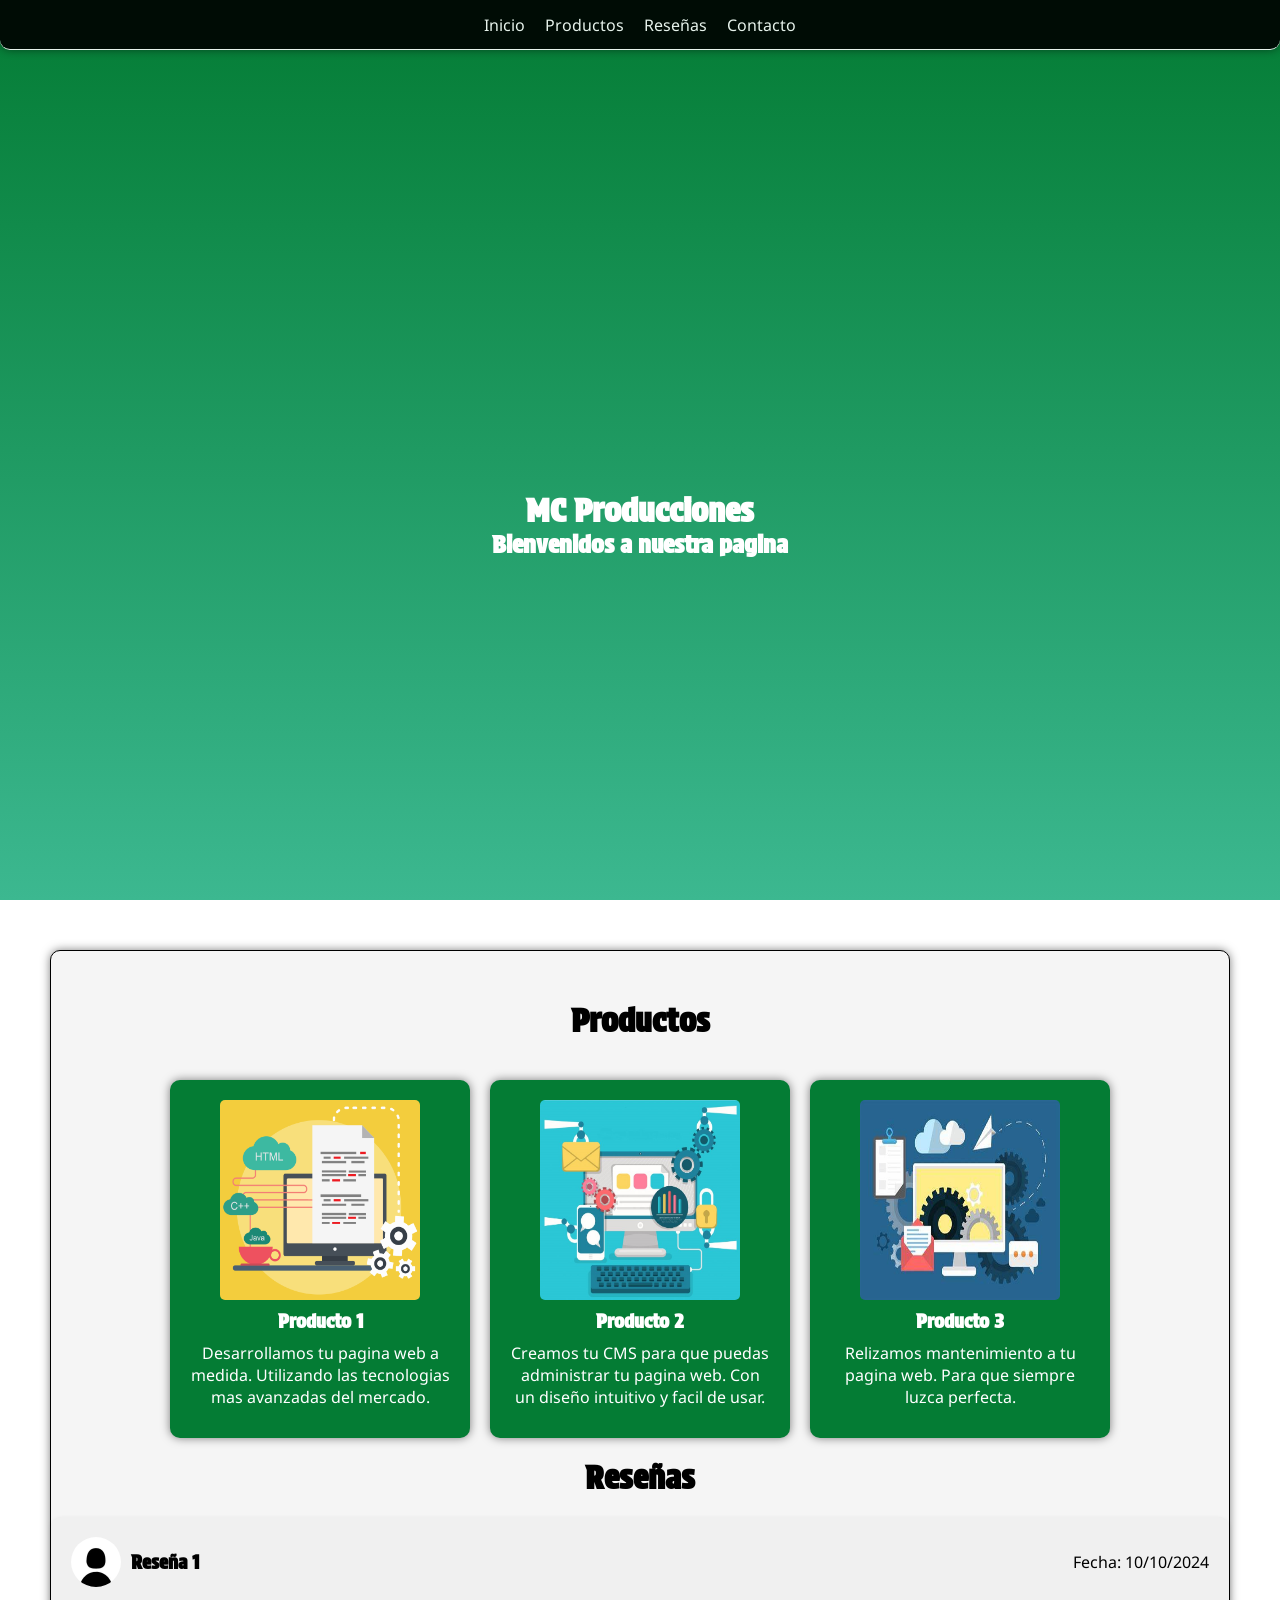
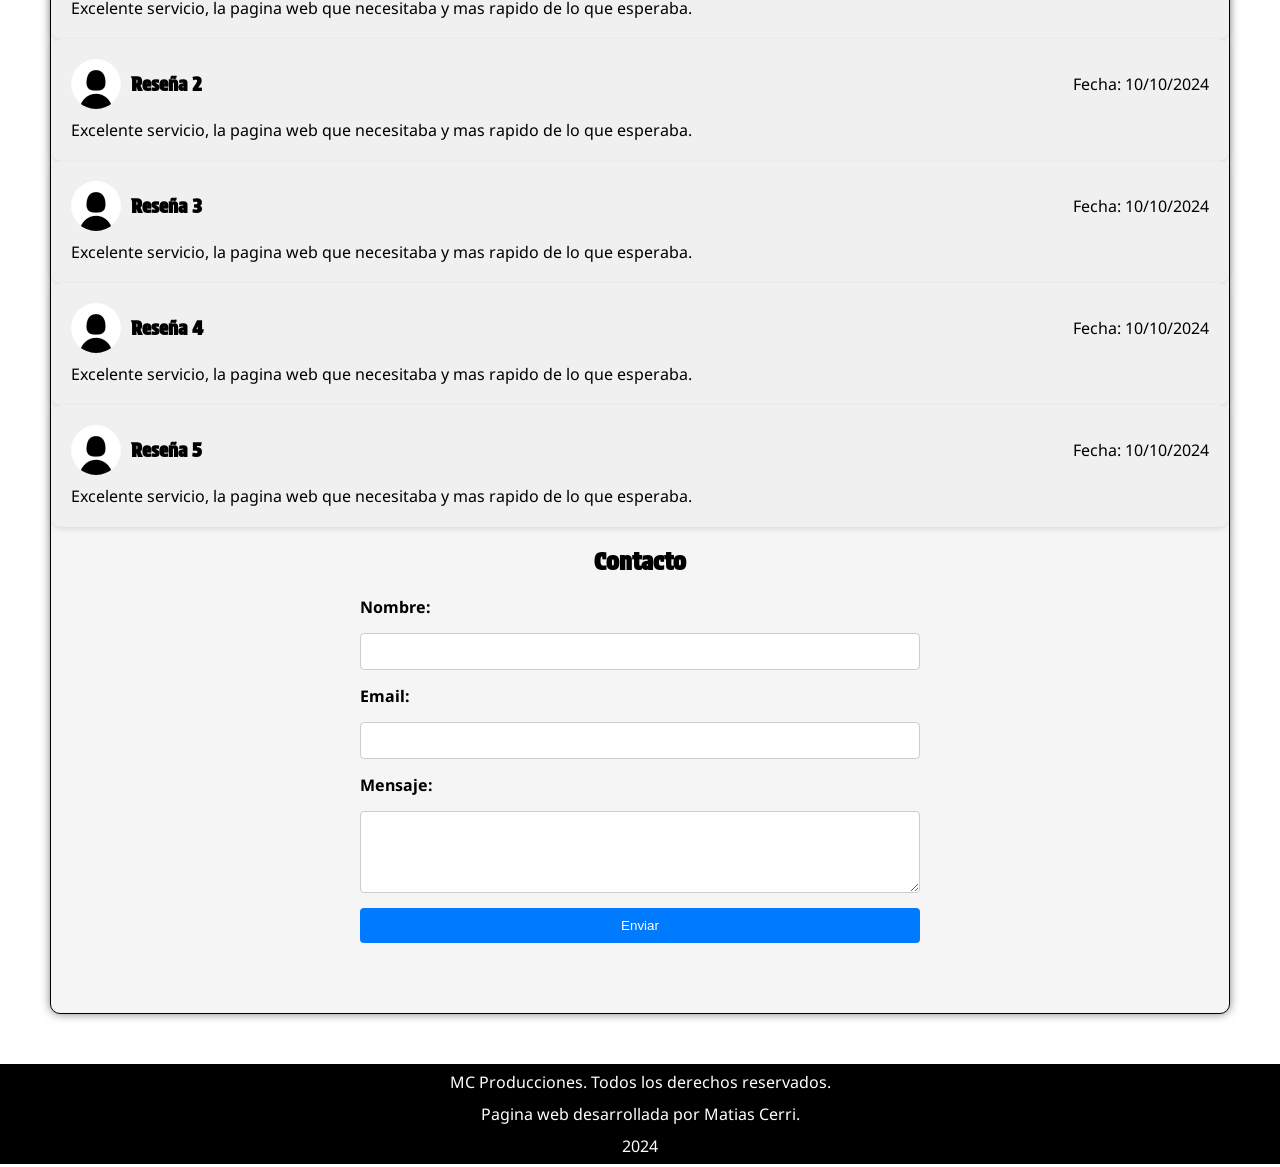
==== index.html @ 5e154178 "Modificacion de estilos de footer y seccion de contacto Modificacion de footer para que quede fijo e" ====
<!DOCTYPE html>
<html lang="es">
<head>
    <meta charset="UTF-8">
    <meta name="viewport" content="width=device-width, initial-scale=1.0">
    <title>Inicio</title>
    <link rel="icon" href="img/favicon.ico">
    <link rel="stylesheet" href="./css/style.css">
</head>
<body>
    <nav>
        <ul>
            <li><a href="#header">Inicio</a></li>
            <li><a href="#productos">Productos</a></li>
            <li><a href="#reseñas">Reseñas</a></li>
            <li><a href="#contacto">Contacto</a></li>
        </ul>
    </nav>
    <header class="header" id="header">
        <video src="video/video.mp4" autoplay muted loop></video>
        <h1>MC Producciones</h1>
        <h2>Bienvenidos a nuestra pagina</h2>
    </header>
    <main>
        <h2 class="productos-title">Productos</h2>
        <section class="productos" id="productos">
            
        <div class="card">
            <img src="img/producto1.png" alt="producto 1">
            <h3>Producto 1</h3>
            <p>Desarrollamos tu pagina web a medida. Utilizando las tecnologias mas avanzadas del mercado.</p>
        </div>
        <div class="card">
            <img src="img/producto2.png" alt="producto 2">
            <h3>Producto 2</h3>
            <p>Creamos tu CMS para que puedas administrar tu pagina web. Con un diseño intuitivo y facil de usar.</p>
        </div>
        <div class="card">
            <img src="img/producto3.png" alt="producto 3">
            <h3>Producto 3</h3>
            <p>Relizamos mantenimiento a tu pagina web. Para que siempre luzca perfecta.</p>
        </div>
    </section>
    <h2 class="reseñas-title">Reseñas</h2>
    <section class="reseñas" id="reseñas">
        <div class="reseña">
            <div class="reseña-header">
                <img class="reseña-avatar" src="img/user-default.png" alt="user pfp">
                <h3>Reseña 1</h3>
                <p class="reseña-fecha">Fecha: 10/10/2024</p>
            </div>
            <div class="reseña-body">
                <p>Excelente servicio, la pagina web que necesitaba y mas rapido de lo que esperaba.</p>
            </div>
        </div>
        <div class="reseña">
            <div class="reseña-header">
                <img class="reseña-avatar" src="img/user-default.png" alt="user pfp">
                <h3>Reseña 2</h3>
                <p class="reseña-fecha">Fecha: 10/10/2024</p>
            </div>
            <div class="reseña-body">
                <p>Excelente servicio, la pagina web que necesitaba y mas rapido de lo que esperaba.</p>
            </div>
        </div>
        <div class="reseña">
            <div class="reseña-header">
                <img class="reseña-avatar" src="img/user-default.png" alt="user pfp">
                <h3>Reseña 3</h3>
                <p class="reseña-fecha">Fecha: 10/10/2024</p>
            </div>
            <div class="reseña-body">
                <p>Excelente servicio, la pagina web que necesitaba y mas rapido de lo que esperaba.</p>
            </div>
        </div>
        <div class="reseña">
            <div class="reseña-header">
                <img class="reseña-avatar" src="img/user-default.png" alt="user pfp">
                <h3>Reseña 4</h3>
                <p class="reseña-fecha">Fecha: 10/10/2024</p>
            </div>
            <div class="reseña-body">
                <p>Excelente servicio, la pagina web que necesitaba y mas rapido de lo que esperaba.</p>
            </div>
        </div>
        <div class="reseña">
            <div class="reseña-header">
                <img class="reseña-avatar" src="img/user-default.png" alt="user pfp">
                <h3>Reseña 5</h3>
                <p class="reseña-fecha">Fecha: 10/10/2024</p>
            </div>
            <div class="reseña-body">
                <p>Excelente servicio, la pagina web que necesitaba y mas rapido de lo que esperaba.</p>
            </div>
        </div>
    </section>

    <section class="contacto" id="contacto">
        <h2>Contacto</h2>
        <form action="https://formspree.io/f/xpwagnbn" method="POST">
            <label for="nombre">Nombre:</label>
            <input type="text" id="nombre" name="nombre" required>
            <label for="email">Email:</label>
            <input type="email" id="email" name="email" required>
            <label for="mensaje">Mensaje:</label>
            <textarea id="mensaje" name="mensaje" rows="4" cols="50" required></textarea>
            <button type="submit">Enviar</button>
        </form>
    </section>
        
    </main>
    <footer>
        <div class="footer-content">
            <p>MC Producciones. Todos los derechos reservados.</p>
            <p>Pagina web desarrollada por Matias Cerri.</p>
            <p>2024</p>
        </div>
    </footer>
</body>
</html>
---- css/style.css ----
/*Importacion de fuentes*/
@import url('https://fonts.googleapis.com/css2?family=Protest+Strike&display=swap');
@import url('https://fonts.googleapis.com/css2?family=Noto+Sans:ital,wght@0,100..900;1,100..900&display=swap');


* {
    margin: 0;
    padding: 0;
    box-sizing: border-box;
}
h1,h2,h3,h4,h5,h6 {
    font-family: "Protest Strike", sans-serif;
}


body {
    font-family: "Noto Sans", sans-serif;
    font-size: 16px;
}
main {
    padding-top: 50px;
    padding-bottom: 50px;
    margin-bottom: 50px;
    margin-top: 50px;
    margin-left: 50px;
    margin-right: 50px;
    margin: 50px;
    border: 1px solid black;
    border-radius: 10px;
    box-shadow: 0 0 10px 0 rgba(0, 0, 0, 0.5);
    background-color: #f5f5f5;
}

nav {
    color: white;
    background-color: black;
    width: 100%;
    height: 50px;
    position: fixed;
    top: 0;
    left: 0;
    z-index: 1000;
    display: flex;
    justify-content: center;
    align-items: center;
    border-bottom: 1px solid white;
    padding: 0 20px;
    margin: 0;
    box-shadow: 0 0 10px 0 rgba(0, 0, 0, 0.5);
    border-radius: 0 0 10px 10px;
    overflow: hidden;
    opacity: 0.9;

}

nav ul {
    list-style: none;
    padding: 0;
    margin: 0;
    display: flex;
    justify-content: space-between;
    align-items: center;
    height: 50px;
}

nav ul li {
    margin: 0 10px;
}

nav ul li a {
    color: white;
    text-decoration: none;

}

nav ul li a:hover {
    color: #ccc;
}

nav ul li a:active {
    color: #ccc;
}

/*Estilos para header*/
header {
    color: white;
    background-image: linear-gradient(to bottom, #047c34, #118b4b, #1f9a62, #2da979, #3cb890);
    width: 100%;
    height: 100vh;
    display: flex;
    justify-content: center;
    align-items: center;
    flex-direction: column;
}



/*Estilos para footer
*/

footer {
    color: white;
    background-color: black;
    width: 100%;
    height: 100px;
    bottom: 0;
    left: 0;
    z-index: 1000;
    display: flex;
    justify-content: center;
    align-items: center;
    padding: 10px;
    margin: 0;
}

.footer-content {
    display: flex;
    flex-direction: column;
    align-items: center;
    justify-content: center;
    gap: 10px;
    padding: 10px;
    margin: 0;
}

/*Estilos para productos*/

#productos {
    display: flex;
    flex-wrap: wrap;
    justify-content: center;
    gap: 20px;
    padding: 20px;
}

.productos-title{
    font-size: 2rem;
    font-weight: bold;
    font-family: "Protest Strike", sans-serif;
    text-align: center;
    margin-bottom: 20px;
}

#productos .card {
    background-color: #047c34;
    color: white;
    display: flex;
    flex-direction: column;
    justify-content: space-between;
    align-items: center;
    padding: 20px;
    border-radius: 10px;
    box-shadow: 0 0 10px 0 rgba(0, 0, 0, 0.5);
    width: 300px;
    transition: transform 0.3s ease;
}

#productos .card:hover {
    transform: translateY(-5px);
}

#productos .card img {
    height: 200px;
    width: 200px;
    border-radius: 5px;
    margin-bottom: 10px;
}

#productos .card h3 {
    margin-bottom: 10px;
}

#productos .card p {
    text-align: center;
    margin-bottom: 10px;
}

@media (max-width: 768px) {
    #productos .card {
        width: calc(50% - 20px);
    }
}

@media (max-width: 480px) {
    #productos .card {
        width: 100%;
    }
}


/*Estilos para reseñas*/
.reseñas-container {
    display: grid;
    grid-template-columns: repeat(auto-fit, minmax(300px, 1fr));
    gap: 20px;
    padding: 20px;
}

.reseña {
    background-color: #f0f0f0;
    border-radius: 10px;
    padding: 20px;
    box-shadow: 0 2px 5px rgba(0,0,0,0.1);
    transition: transform 0.3s ease;
}

.reseña:hover {
    transform: translateY(-5px);
}

.reseña-header {
    display: flex;
    align-items: center;
    margin-bottom: 10px;
}
.reseñas-title {
    font-size: 2rem;
    font-weight: bold;
    font-family: "Protest Strike", sans-serif;
    text-align: center;
    margin-bottom: 20px;
}

.reseña-fecha {
    margin-left: auto;
}

.reseña-avatar {
    width: 50px;
    height: 50px;
    border-radius: 50%;
    margin-right: 10px;
}

.reseña-autor {
    font-weight: bold;
}

.reseña-contenido {
    font-style: italic;
}

.reseña-rating {
    color: #ffd700;
    font-size: 1.2em;
    margin-top: 10px;
}

@media (max-width: 600px) {
    .reseñas-container {
        grid-template-columns: 1fr;
    }
}

/* Estilos para la sección de contacto */
.contacto {
    max-width: 600px;
    margin: 0 auto;
    padding: 20px;
}

.contacto h2 {
    text-align: center;
    margin-bottom: 20px;
}

.contacto form {
    display: grid;
    gap: 15px;
}

.contacto label {
    font-weight: bold;
}

.contacto input,
.contacto textarea {
    width: 100%;
    padding: 10px;
    border: 1px solid #ccc;
    border-radius: 4px;
}

.contacto button {
    background-color: #007bff;
    color: white;
    padding: 10px 20px;
    border: none;
    border-radius: 4px;
    cursor: pointer;
    transition: background-color 0.3s ease;
}

.contacto button:hover {
    background-color: #0056b3;
}

/* Media Queries para responsividad */
@media screen and (max-width: 768px) {
    .contacto {
        max-width: 100%;
        padding: 15px;
    }
}

@media screen and (max-width: 480px) {
    .contacto form {
        gap: 10px;
    }

    .contacto input,
    .contacto textarea {
        padding: 8px;
    }

    .contacto button {
        padding: 8px 16px;
    }
}
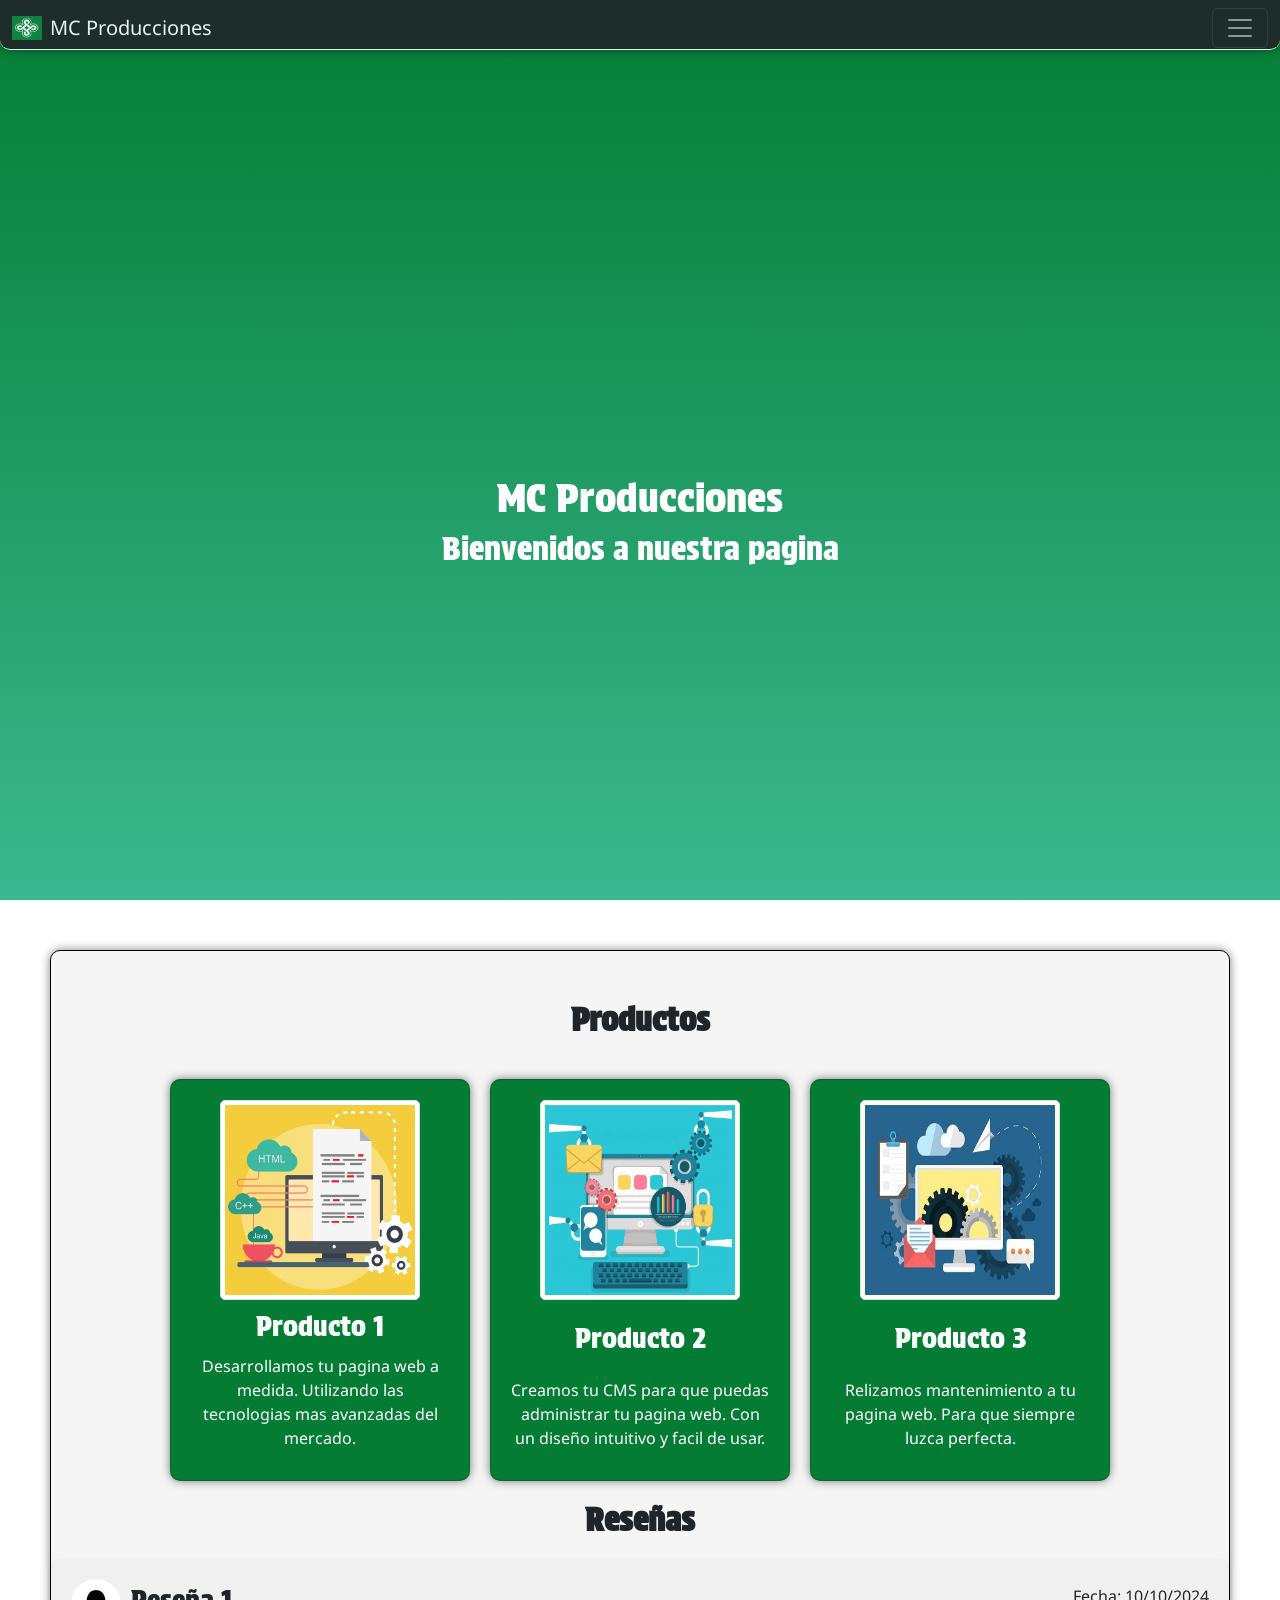
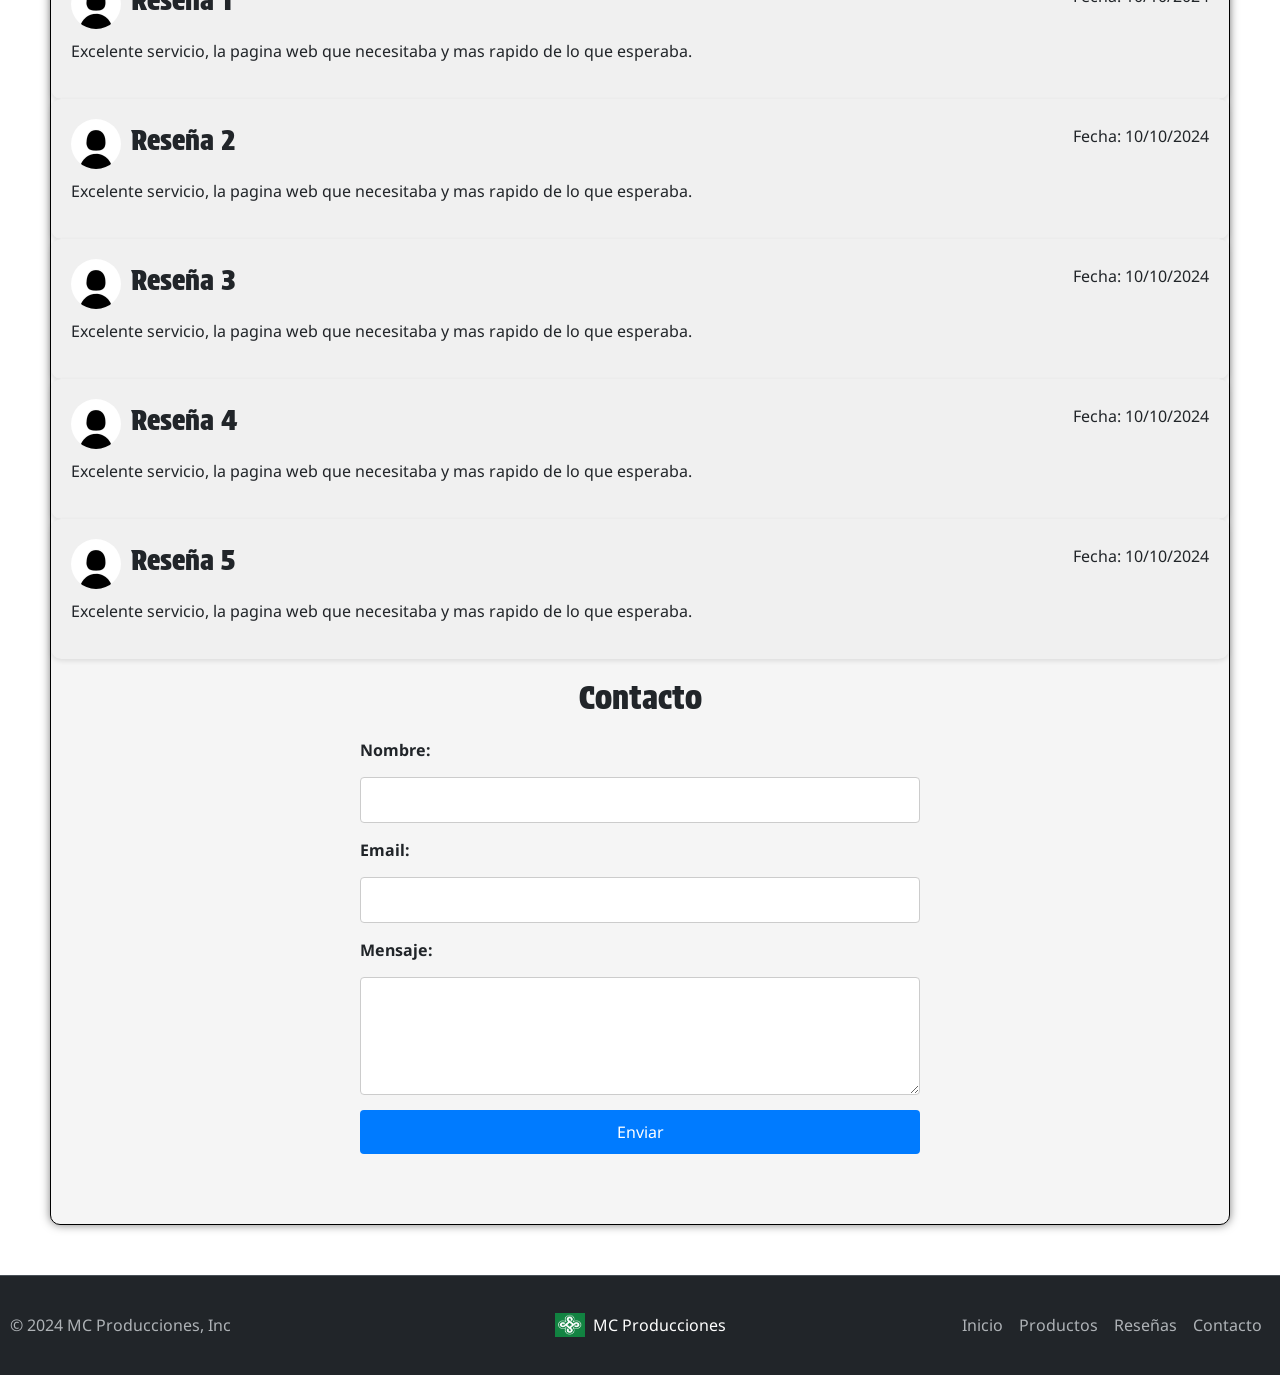
==== commit da205912: "Añadi bootstrap al proyecto Se agrego el navbar con bootstrap Se actualizo el style.css para mejor c" ====
--- a/index.html
+++ b/index.html
@@ -1,21 +1,60 @@
 <!DOCTYPE html>
 <html lang="es">
+
 <head>
     <meta charset="UTF-8">
     <meta name="viewport" content="width=device-width, initial-scale=1.0">
     <title>Inicio</title>
+    <link href="https://cdn.jsdelivr.net/npm/bootstrap@5.3.3/dist/css/bootstrap.min.css" rel="stylesheet"
+        integrity="sha384-QWTKZyjpPEjISv5WaRU9OFeRpok6YctnYmDr5pNlyT2bRjXh0JMhjY6hW+ALEwIH" crossorigin="anonymous">
+    <script src="https://cdn.jsdelivr.net/npm/bootstrap@5.3.3/dist/js/bootstrap.bundle.min.js"
+        integrity="sha384-YvpcrYf0tY3lHB60NNkmXc5s9fDVZLESaAA55NDzOxhy9GkcIdslK1eN7N6jIeHz"
+        crossorigin="anonymous"></script>
     <link rel="icon" href="img/favicon.ico">
     <link rel="stylesheet" href="./css/style.css">
 </head>
+
 <body>
-    <nav>
-        <ul>
-            <li><a href="#header">Inicio</a></li>
-            <li><a href="#productos">Productos</a></li>
-            <li><a href="#reseñas">Reseñas</a></li>
-            <li><a href="#contacto">Contacto</a></li>
-        </ul>
+
+    <nav class="navbar navbar-dark bg-dark fixed-top">
+        <div class="container-fluid">
+            <a class="navbar-brand d-flex align-items-center" href="#">
+                <img src="./img/brand-logo.png" alt="Logo" width="30" height="24" class="d-inline-block align-text-top">
+                <span class="ms-2">MC Producciones</span> <!-- Added margin to the left of the text -->
+            </a>
+            <button class="navbar-toggler" type="button" data-bs-toggle="offcanvas"
+                data-bs-target="#offcanvasDarkNavbar" aria-controls="offcanvasDarkNavbar"
+                aria-label="Toggle navigation">
+                <span class="navbar-toggler-icon"></span>
+            </button>
+            <div class="offcanvas offcanvas-end text-bg-dark" tabindex="-1" id="offcanvasDarkNavbar"
+                aria-labelledby="offcanvasDarkNavbarLabel">
+                <div class="offcanvas-header">
+                    <h5 class="offcanvas-title" id="offcanvasDarkNavbarLabel">Menu de busqueda</h5>
+                    <button type="button" class="btn-close btn-close-white" data-bs-dismiss="offcanvas"
+                        aria-label="Close"></button>
+                </div>
+                <div class="offcanvas-body">
+                    <ul class="navbar-nav justify-content-end flex-grow-1 pe-3">
+                        <li class="nav-item">
+                            <a class="nav-link active" aria-current="page" href="#header">Inicio</a>
+                        </li>
+                        <li class="nav-item">
+                            <a class="nav-link" href="#productos">Productos</a>
+                        </li>
+                        <li class="nav-item">
+                            <a class="nav-link" href="#reseñas">Reseñas</a>
+                        </li>
+                        <li class="nav-item">
+                            <a class="nav-link" href="#contacto">Contacto</a>
+                        </li>
+                    </ul>
+                </div>
+            </div>
+        </div>
     </nav>
+
+
     <header class="header" id="header">
         <video src="video/video.mp4" autoplay muted loop></video>
         <h1>MC Producciones</h1>
@@ -24,97 +63,107 @@
     <main>
         <h2 class="productos-title">Productos</h2>
         <section class="productos" id="productos">
-            
-        <div class="card">
-            <img src="img/producto1.png" alt="producto 1">
-            <h3>Producto 1</h3>
-            <p>Desarrollamos tu pagina web a medida. Utilizando las tecnologias mas avanzadas del mercado.</p>
-        </div>
-        <div class="card">
-            <img src="img/producto2.png" alt="producto 2">
-            <h3>Producto 2</h3>
-            <p>Creamos tu CMS para que puedas administrar tu pagina web. Con un diseño intuitivo y facil de usar.</p>
-        </div>
-        <div class="card">
-            <img src="img/producto3.png" alt="producto 3">
-            <h3>Producto 3</h3>
-            <p>Relizamos mantenimiento a tu pagina web. Para que siempre luzca perfecta.</p>
-        </div>
-    </section>
-    <h2 class="reseñas-title">Reseñas</h2>
-    <section class="reseñas" id="reseñas">
-        <div class="reseña">
-            <div class="reseña-header">
-                <img class="reseña-avatar" src="img/user-default.png" alt="user pfp">
-                <h3>Reseña 1</h3>
-                <p class="reseña-fecha">Fecha: 10/10/2024</p>
+
+            <div class="card">
+                <img src="img/producto1.png" alt="producto 1" class="img-thumbnail">
+                <h3>Producto 1</h3>
+                <p>Desarrollamos tu pagina web a medida. Utilizando las tecnologias mas avanzadas del mercado.</p>
             </div>
-            <div class="reseña-body">
-                <p>Excelente servicio, la pagina web que necesitaba y mas rapido de lo que esperaba.</p>
+            <div class="card">
+                <img src="img/producto2.png" alt="producto 2" class="img-thumbnail">
+                <h3>Producto 2</h3>
+                <p>Creamos tu CMS para que puedas administrar tu pagina web. Con un diseño intuitivo y facil de usar.
+                </p>
             </div>
-        </div>
-        <div class="reseña">
-            <div class="reseña-header">
-                <img class="reseña-avatar" src="img/user-default.png" alt="user pfp">
-                <h3>Reseña 2</h3>
-                <p class="reseña-fecha">Fecha: 10/10/2024</p>
+            <div class="card">
+                <img src="img/producto3.png" alt="producto 3" class="img-thumbnail">
+                <h3>Producto 3</h3>
+                <p>Relizamos mantenimiento a tu pagina web. Para que siempre luzca perfecta.</p>
             </div>
-            <div class="reseña-body">
-                <p>Excelente servicio, la pagina web que necesitaba y mas rapido de lo que esperaba.</p>
+        </section>
+        <h2 class="reseñas-title">Reseñas</h2>
+        <section class="reseñas" id="reseñas">
+            <div class="reseña">
+                <div class="reseña-header">
+                    <img class="reseña-avatar" src="img/user-default.png" alt="user pfp">
+                    <h3>Reseña 1</h3>
+                    <p class="reseña-fecha">Fecha: 10/10/2024</p>
+                </div>
+                <div class="reseña-body">
+                    <p>Excelente servicio, la pagina web que necesitaba y mas rapido de lo que esperaba.</p>
+                </div>
             </div>
-        </div>
-        <div class="reseña">
-            <div class="reseña-header">
-                <img class="reseña-avatar" src="img/user-default.png" alt="user pfp">
-                <h3>Reseña 3</h3>
-                <p class="reseña-fecha">Fecha: 10/10/2024</p>
+            <div class="reseña">
+                <div class="reseña-header">
+                    <img class="reseña-avatar" src="img/user-default.png" alt="user pfp">
+                    <h3>Reseña 2</h3>
+                    <p class="reseña-fecha">Fecha: 10/10/2024</p>
+                </div>
+                <div class="reseña-body">
+                    <p>Excelente servicio, la pagina web que necesitaba y mas rapido de lo que esperaba.</p>
+                </div>
             </div>
-            <div class="reseña-body">
-                <p>Excelente servicio, la pagina web que necesitaba y mas rapido de lo que esperaba.</p>
+            <div class="reseña">
+                <div class="reseña-header">
+                    <img class="reseña-avatar" src="img/user-default.png" alt="user pfp">
+                    <h3>Reseña 3</h3>
+                    <p class="reseña-fecha">Fecha: 10/10/2024</p>
+                </div>
+                <div class="reseña-body">
+                    <p>Excelente servicio, la pagina web que necesitaba y mas rapido de lo que esperaba.</p>
+                </div>
             </div>
-        </div>
-        <div class="reseña">
-            <div class="reseña-header">
-                <img class="reseña-avatar" src="img/user-default.png" alt="user pfp">
-                <h3>Reseña 4</h3>
-                <p class="reseña-fecha">Fecha: 10/10/2024</p>
+            <div class="reseña">
+                <div class="reseña-header">
+                    <img class="reseña-avatar" src="img/user-default.png" alt="user pfp">
+                    <h3>Reseña 4</h3>
+                    <p class="reseña-fecha">Fecha: 10/10/2024</p>
+                </div>
+                <div class="reseña-body">
+                    <p>Excelente servicio, la pagina web que necesitaba y mas rapido de lo que esperaba.</p>
+                </div>
             </div>
-            <div class="reseña-body">
-                <p>Excelente servicio, la pagina web que necesitaba y mas rapido de lo que esperaba.</p>
+            <div class="reseña">
+                <div class="reseña-header">
+                    <img class="reseña-avatar" src="img/user-default.png" alt="user pfp">
+                    <h3>Reseña 5</h3>
+                    <p class="reseña-fecha">Fecha: 10/10/2024</p>
+                </div>
+                <div class="reseña-body">
+                    <p>Excelente servicio, la pagina web que necesitaba y mas rapido de lo que esperaba.</p>
+                </div>
             </div>
-        </div>
-        <div class="reseña">
-            <div class="reseña-header">
-                <img class="reseña-avatar" src="img/user-default.png" alt="user pfp">
-                <h3>Reseña 5</h3>
-                <p class="reseña-fecha">Fecha: 10/10/2024</p>
-            </div>
-            <div class="reseña-body">
-                <p>Excelente servicio, la pagina web que necesitaba y mas rapido de lo que esperaba.</p>
-            </div>
-        </div>
-    </section>
+        </section>
 
-    <section class="contacto" id="contacto">
-        <h2>Contacto</h2>
-        <form action="https://formspree.io/f/xpwagnbn" method="POST">
-            <label for="nombre">Nombre:</label>
-            <input type="text" id="nombre" name="nombre" required>
-            <label for="email">Email:</label>
-            <input type="email" id="email" name="email" required>
-            <label for="mensaje">Mensaje:</label>
-            <textarea id="mensaje" name="mensaje" rows="4" cols="50" required></textarea>
-            <button type="submit">Enviar</button>
-        </form>
-    </section>
-        
+        <section class="contacto" id="contacto">
+            <h2>Contacto</h2>
+            <form action="https://formspree.io/f/xpwagnbn" method="POST">
+                <label for="nombre">Nombre:</label>
+                <input type="text" id="nombre" name="nombre" required>
+                <label for="email">Email:</label>
+                <input type="email" id="email" name="email" required>
+                <label for="mensaje">Mensaje:</label>
+                <textarea id="mensaje" name="mensaje" rows="4" cols="50" required></textarea>
+                <button type="submit">Enviar</button>
+            </form>
+        </section>
+
     </main>
-    <footer>
-        <div class="footer-content">
-            <p>MC Producciones. Todos los derechos reservados.</p>
-            <p>Pagina web desarrollada por Matias Cerri.</p>
-            <p>2024</p>
-        </div>
-    </footer>
+    <footer class="navbar-dark bg-dark d-flex flex-wrap justify-content-between align-items-center py-3 my-4 border-top" data-bs-theme="dark">
+        <p class="col-md-4 mb-0 text-body-secondary">© 2024 MC Producciones, Inc</p>
+    
+        <a class="navbar-brand d-flex align-items-center" href="#">
+            <img src="./img/brand-logo.png" alt="Logo" width="30" height="24" class="d-inline-block align-text-top">
+            <span class="ms-2">MC Producciones</span> <!-- Added margin to the left of the text -->
+        </a>
+    
+        <ul class="nav col-md-4 justify-content-end">
+          <li class="nav-item"><a href="#" class="nav-link px-2 text-body-secondary">Inicio</a></li>
+          <li class="nav-item"><a href="#productos" class="nav-link px-2 text-body-secondary">Productos</a></li>
+          <li class="nav-item"><a href="#reseñas" class="nav-link px-2 text-body-secondary">Reseñas</a></li>
+          <li class="nav-item"><a href="#contactos" class="nav-link px-2 text-body-secondary">Contacto</a></li>
+        </ul>
+      </footer>
 </body>
+
 </html>
--- a/css/style.css
+++ b/css/style.css
@@ -60,11 +60,10 @@
     display: flex;
     justify-content: space-between;
     align-items: center;
-    height: 50px;
 }
 
 nav ul li {
-    margin: 0 10px;
+    margin: 0;
 }
 
 nav ul li a {
@@ -99,8 +98,6 @@
 */
 
 footer {
-    color: white;
-    background-color: black;
     width: 100%;
     height: 100px;
     bottom: 0;
@@ -297,6 +294,15 @@
 
 /* Media Queries para responsividad */
 @media screen and (max-width: 768px) {
+    header {
+        height: 100vh;
+        width: 100%;
+        display: flex;
+        justify-content: center;
+        align-items: center;
+        flex-direction: column;
+    }
+
     .contacto {
         max-width: 100%;
         padding: 15px;
@@ -304,6 +310,54 @@
 }
 
 @media screen and (max-width: 480px) {
+    header {
+        height: 100vh;
+        width: 100%;
+        display: flex;
+        justify-content: center;
+        align-items: center;
+        flex-direction: column;
+        background-image: linear-gradient(to bottom, #047c34, #118b4b, #1f9a62, #2da979, #3cb890);
+        background-size: cover;
+        background-position: center;
+        background-repeat: no-repeat;
+        background-attachment: fixed;
+        background-blend-mode: darken;
+        opacity: 0.9;
+        color: white;
+        font-size: 1.5rem;
+        font-weight: bold;
+        text-shadow: 0 0 10px rgba(0, 0, 0, 0.5);
+        text-align: center;
+        padding: 20px;
+        margin: 0;
+    }
+    header h1 {
+        font-size: 2rem;
+        margin-bottom: 10px;
+    }
+    header h2 {
+        font-size: 1.5rem;
+        margin-bottom: 10px;
+    }
+    
+    header video {
+        height: 100%;
+        width: 100%;
+        object-fit: cover;
+    }
+
+
+    footer {
+        height: 100px;
+        width: 100%;
+        display: flex;
+        justify-content: center;
+        align-items: center;
+        flex-direction: column;
+        font-size: 0.8rem;
+    }
+
     .contacto form {
         gap: 10px;
     }
@@ -317,3 +371,4 @@
         padding: 8px 16px;
     }
 }
+
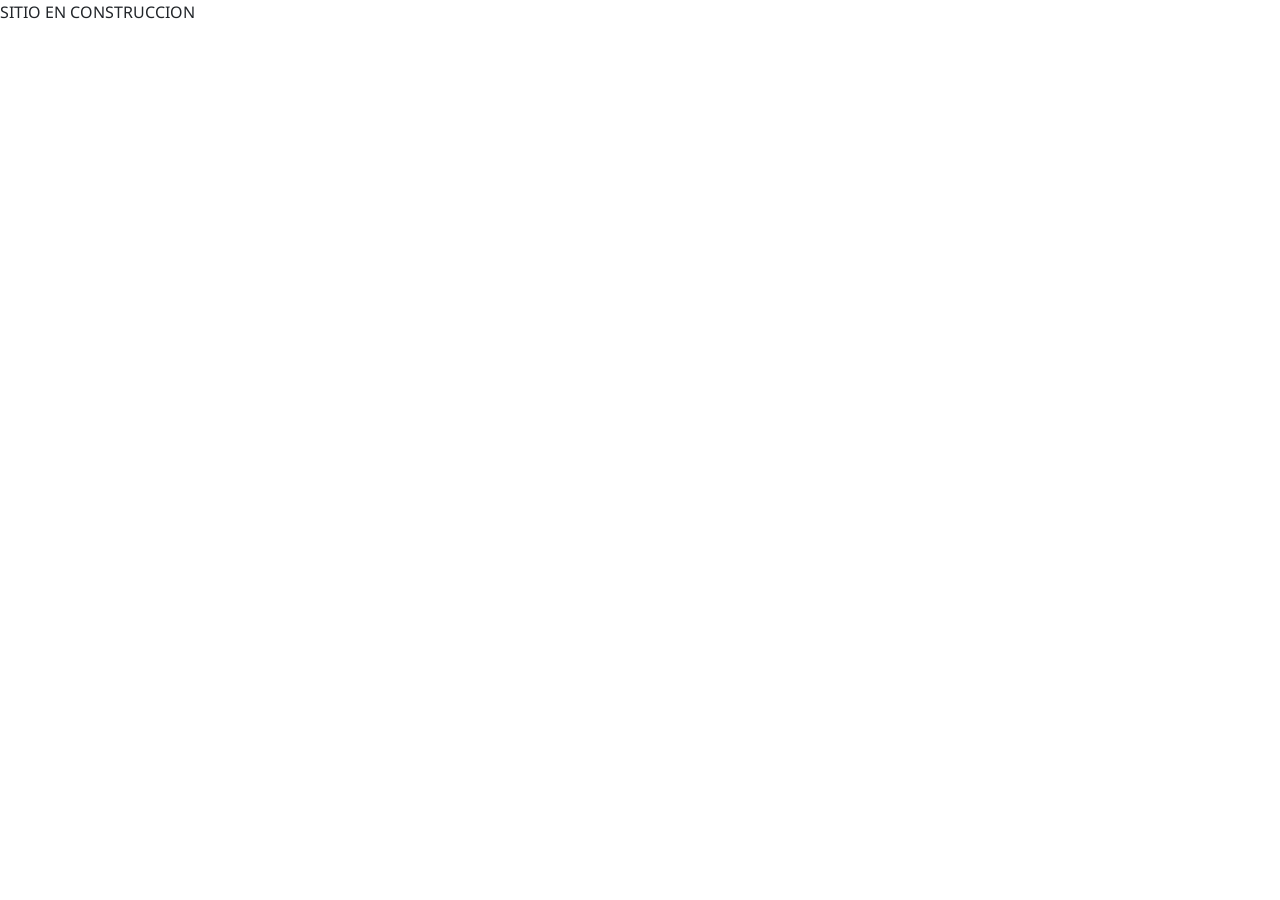
==== commit 90e8bc84: "Restructuracion completa del sitio, incluyendo la creacion de nuevos archivos y la modificacion de o" ====
--- a/index.html
+++ b/index.html
@@ -12,15 +12,17 @@
         crossorigin="anonymous"></script>
     <link rel="icon" href="img/favicon.ico">
     <link rel="stylesheet" href="./css/style.css">
+    
+    <script src="scripts/script.js"></script>
 </head>
 
 <body>
-
+<!--
     <nav class="navbar navbar-dark bg-dark fixed-top">
         <div class="container-fluid">
             <a class="navbar-brand d-flex align-items-center" href="#">
                 <img src="./img/brand-logo.png" alt="Logo" width="30" height="24" class="d-inline-block align-text-top">
-                <span class="ms-2">MC Producciones</span> <!-- Added margin to the left of the text -->
+                <span class="ms-2">MC Producciones</span> 
             </a>
             <button class="navbar-toggler" type="button" data-bs-toggle="offcanvas"
                 data-bs-target="#offcanvasDarkNavbar" aria-controls="offcanvasDarkNavbar"
@@ -66,18 +68,18 @@
 
             <div class="card">
                 <img src="img/producto1.png" alt="producto 1" class="img-thumbnail">
-                <h3>Producto 1</h3>
-                <p>Desarrollamos tu pagina web a medida. Utilizando las tecnologias mas avanzadas del mercado.</p>
+                <h3>Landing page</h3>
+                <p>Desarrollamos tu landing web a medida. Utilizando las tecnologias mas avanzadas del mercado.</p>
             </div>
             <div class="card">
                 <img src="img/producto2.png" alt="producto 2" class="img-thumbnail">
-                <h3>Producto 2</h3>
+                <h3>CMS</h3>
                 <p>Creamos tu CMS para que puedas administrar tu pagina web. Con un diseño intuitivo y facil de usar.
                 </p>
             </div>
             <div class="card">
                 <img src="img/producto3.png" alt="producto 3" class="img-thumbnail">
-                <h3>Producto 3</h3>
+                <h3>Servicio tecnico</h3>
                 <p>Relizamos mantenimiento a tu pagina web. Para que siempre luzca perfecta.</p>
             </div>
         </section>
@@ -137,7 +139,7 @@
 
         <section class="contacto" id="contacto">
             <h2>Contacto</h2>
-            <form action="https://formspree.io/f/xpwagnbn" method="POST">
+            <form action="https://formspree.io/f/xpwagnbn" method="POST" onsubmit="verificarFormulario(event)">
                 <label for="nombre">Nombre:</label>
                 <input type="text" id="nombre" name="nombre" required>
                 <label for="email">Email:</label>
@@ -154,7 +156,7 @@
     
         <a class="navbar-brand d-flex align-items-center" href="#">
             <img src="./img/brand-logo.png" alt="Logo" width="30" height="24" class="d-inline-block align-text-top">
-            <span class="ms-2">MC Producciones</span> <!-- Added margin to the left of the text -->
+            <span class="ms-2">MC Producciones</span>
         </a>
     
         <ul class="nav col-md-4 justify-content-end">
@@ -164,6 +166,11 @@
           <li class="nav-item"><a href="#contactos" class="nav-link px-2 text-body-secondary">Contacto</a></li>
         </ul>
       </footer>
-</body>
+<script src="products.html"></script>
+    -->
+      <div>
+        SITIO EN CONSTRUCCION
+      </div>
+    </body>
 
 </html>
--- a/css/style.css
+++ b/css/style.css
@@ -106,8 +106,6 @@
     display: flex;
     justify-content: center;
     align-items: center;
-    padding: 10px;
-    margin: 0;
 }
 
 .footer-content {
@@ -138,7 +136,7 @@
     margin-bottom: 20px;
 }
 
-#productos .card {
+#productos-container .card{
     background-color: #047c34;
     color: white;
     display: flex;
@@ -152,9 +150,10 @@
     transition: transform 0.3s ease;
 }
 
-#productos .card:hover {
+#productos-container .card:hover{
     transform: translateY(-5px);
 }
+
 
 #productos .card img {
     height: 200px;
@@ -250,10 +249,14 @@
 }
 
 /* Estilos para la sección de contacto */
+legend{
+    font-size: 1.5rem;
+    font-weight: bold;
+}
 .contacto {
-    max-width: 600px;
-    margin: 0 auto;
-    padding: 20px;
+    display: flex;
+    margin: 0;
+    padding: 15px;
 }
 
 .contacto h2 {
@@ -278,8 +281,8 @@
     border-radius: 4px;
 }
 
-.contacto button {
-    background-color: #007bff;
+.contacto button, .header-button {
+    background-color: #198754;
     color: white;
     padding: 10px 20px;
     border: none;
@@ -288,8 +291,11 @@
     transition: background-color 0.3s ease;
 }
 
-.contacto button:hover {
-    background-color: #0056b3;
+.contacto button:hover,.header-button:hover {
+    background-color: #74caa2;
+}
+#form-contact-img{
+    width: fit-content;
 }
 
 /* Media Queries para responsividad */
@@ -372,3 +378,194 @@
     }
 }
 
+.beneficios{
+    height: 100vh;
+    display: flex;
+    justify-content: center;
+}
+.sobre{
+    padding-top: 50px;
+    padding-bottom: 50px;
+    display: flex;
+    justify-content: center;
+    color: #f5f5f5;
+    background-image: linear-gradient(to right top, #051937, #004d7a, #008793, #00bf72, #a8eb12);;
+}
+.servicios{
+    padding-top: 50px;
+    padding-bottom: 50px;
+    justify-content: center;
+    align-items: center;
+}
+
+.slide-out-top {
+    animation: slide-out-top 1.5s cubic-bezier(0.550, 0.085, 0.680, 0.530) both;
+}
+
+@keyframes slide-out-top {
+    0% {
+        transform: translateY(0);
+        opacity: 1;
+    }
+    100% {
+        transform: translateY(-1000px);
+        opacity: 0;
+    }
+}
+.slide-in-bottom {
+    animation: slide-in-bottom 0.5s cubic-bezier(0.250, 0.460, 0.450, 0.940) both;
+}
+
+@keyframes slide-in-bottom {
+    0% {
+        transform: translateY(1000px);
+        opacity: 0;
+    }
+    100% {
+        transform: translateY(0);
+        opacity: 1;
+    }
+}
+
+.reviews-container {
+    max-width: 900px;
+    margin: 0 auto;
+    padding: 20px;
+}
+.section-title {
+    text-align: center;
+    color: #333;
+    margin-bottom: 30px;
+}
+.review {
+    background-color: #f9f9f9;
+    border-radius: 10px;
+    padding: 20px;
+    margin-bottom: 20px;
+    box-shadow: 0 4px 6px rgba(0,0,0,0.1);
+}
+.review-header {
+    display: flex;
+    align-items: center;
+    margin-bottom: 15px;
+}
+.review-avatar {
+    width: 60px;
+    height: 60px;
+    border-radius: 50%;
+    margin-right: 15px;
+}
+.review-meta {
+    flex-grow: 1;
+}
+.review-name {
+    font-weight: bold;
+    color: #333;
+    margin-bottom: 5px;
+}
+.review-rating {
+    color: #ffc107;
+    margin-bottom: 10px;
+}
+.review-rating .star {
+    font-size: 20px;
+}
+.review-text {
+    color: #666;
+    line-height: 1.6;
+}
+@media (max-width: 600px) {
+    .review-header {
+        flex-direction: column;
+        text-align: center;
+    }
+    .review-avatar {
+        margin-right: 0;
+        margin-bottom: 10px;
+    }
+}
+
+.producto {
+    display: flex;
+    flex-direction: column;
+    align-items: center;
+    text-align: center;
+    margin: 0 auto;
+    width: 100%;
+    max-width: 100vh;
+}
+
+.producto {
+    display: flex;
+    flex-direction: column;
+    align-items: center;
+    width: 100%;
+}
+
+.producto {
+    margin-bottom: 1rem;
+}
+
+.producto {
+    margin-bottom: 1rem;
+}
+
+
+.producto-detalle {
+    display: flex;
+    flex-direction: column;
+    align-items: center;
+    padding: 2rem;
+    max-width: 1200px;
+    margin: 0 auto;
+    gap: 2rem;
+}
+
+.producto-detalle-imagen {
+    width: 100%;
+    max-width: 500px;
+    height: auto;
+    border-radius: 10px;
+    box-shadow: 0 4px 6px rgba(0,0,0,0.1);
+}
+
+.producto-detalle-info {
+    width: 100%;
+    text-align: center;
+}
+
+.producto-detalle-titulo {
+    font-size: 2.5rem;
+    color: #047c34;
+    margin-bottom: 1rem;
+}
+
+.producto-detalle-precio {
+    font-size: 1.5rem;
+    color: #333;
+    margin-bottom: 1rem;
+}
+
+.producto-detalle-descripcion {
+    font-size: 1.1rem;
+    color: #666;
+    line-height: 1.6;
+    margin-bottom: 2rem;
+}
+
+@media (min-width: 768px) {
+    .producto-detalle {
+        flex-direction: row;
+        align-items: flex-start;
+    }
+    
+    .producto-detalle-imagen {
+        flex: 1;
+    }
+    
+    .producto-detalle-info {
+        flex: 1;
+        text-align: left;
+        padding-left: 2rem;
+    }
+}
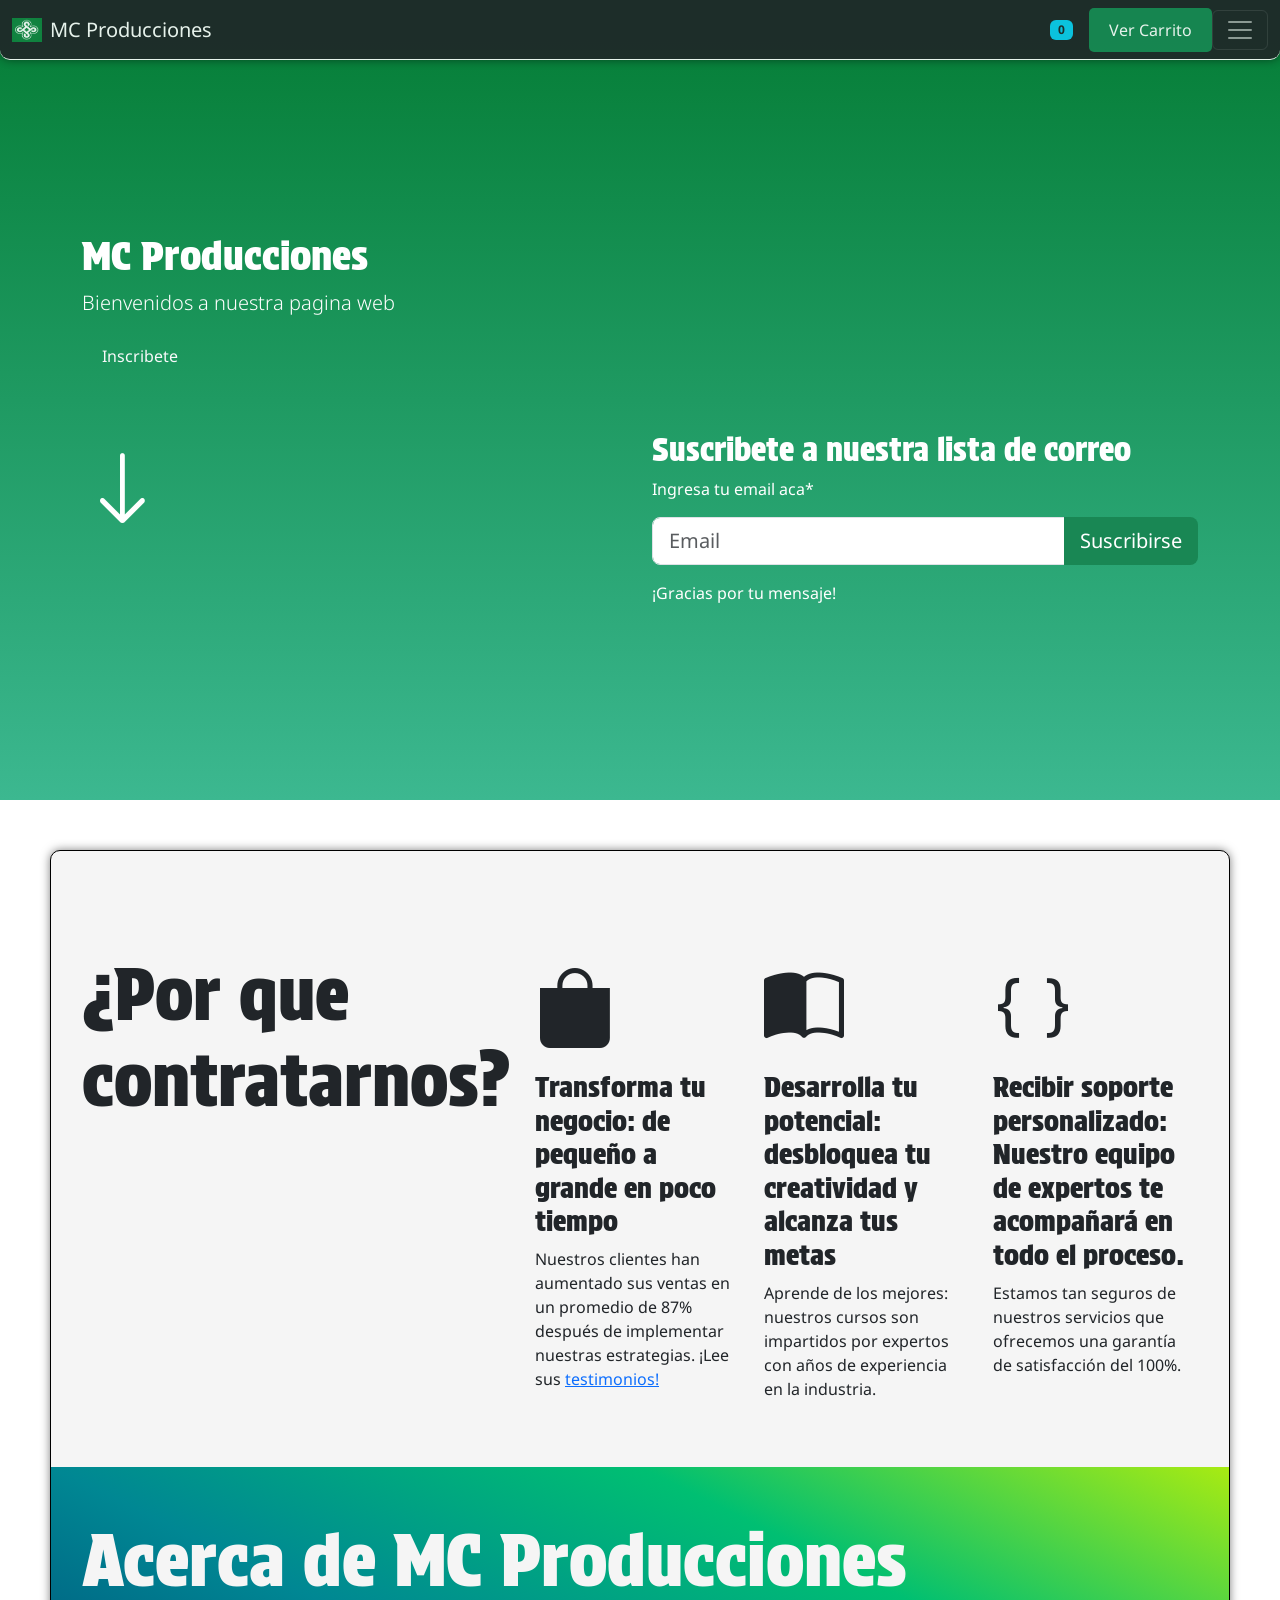
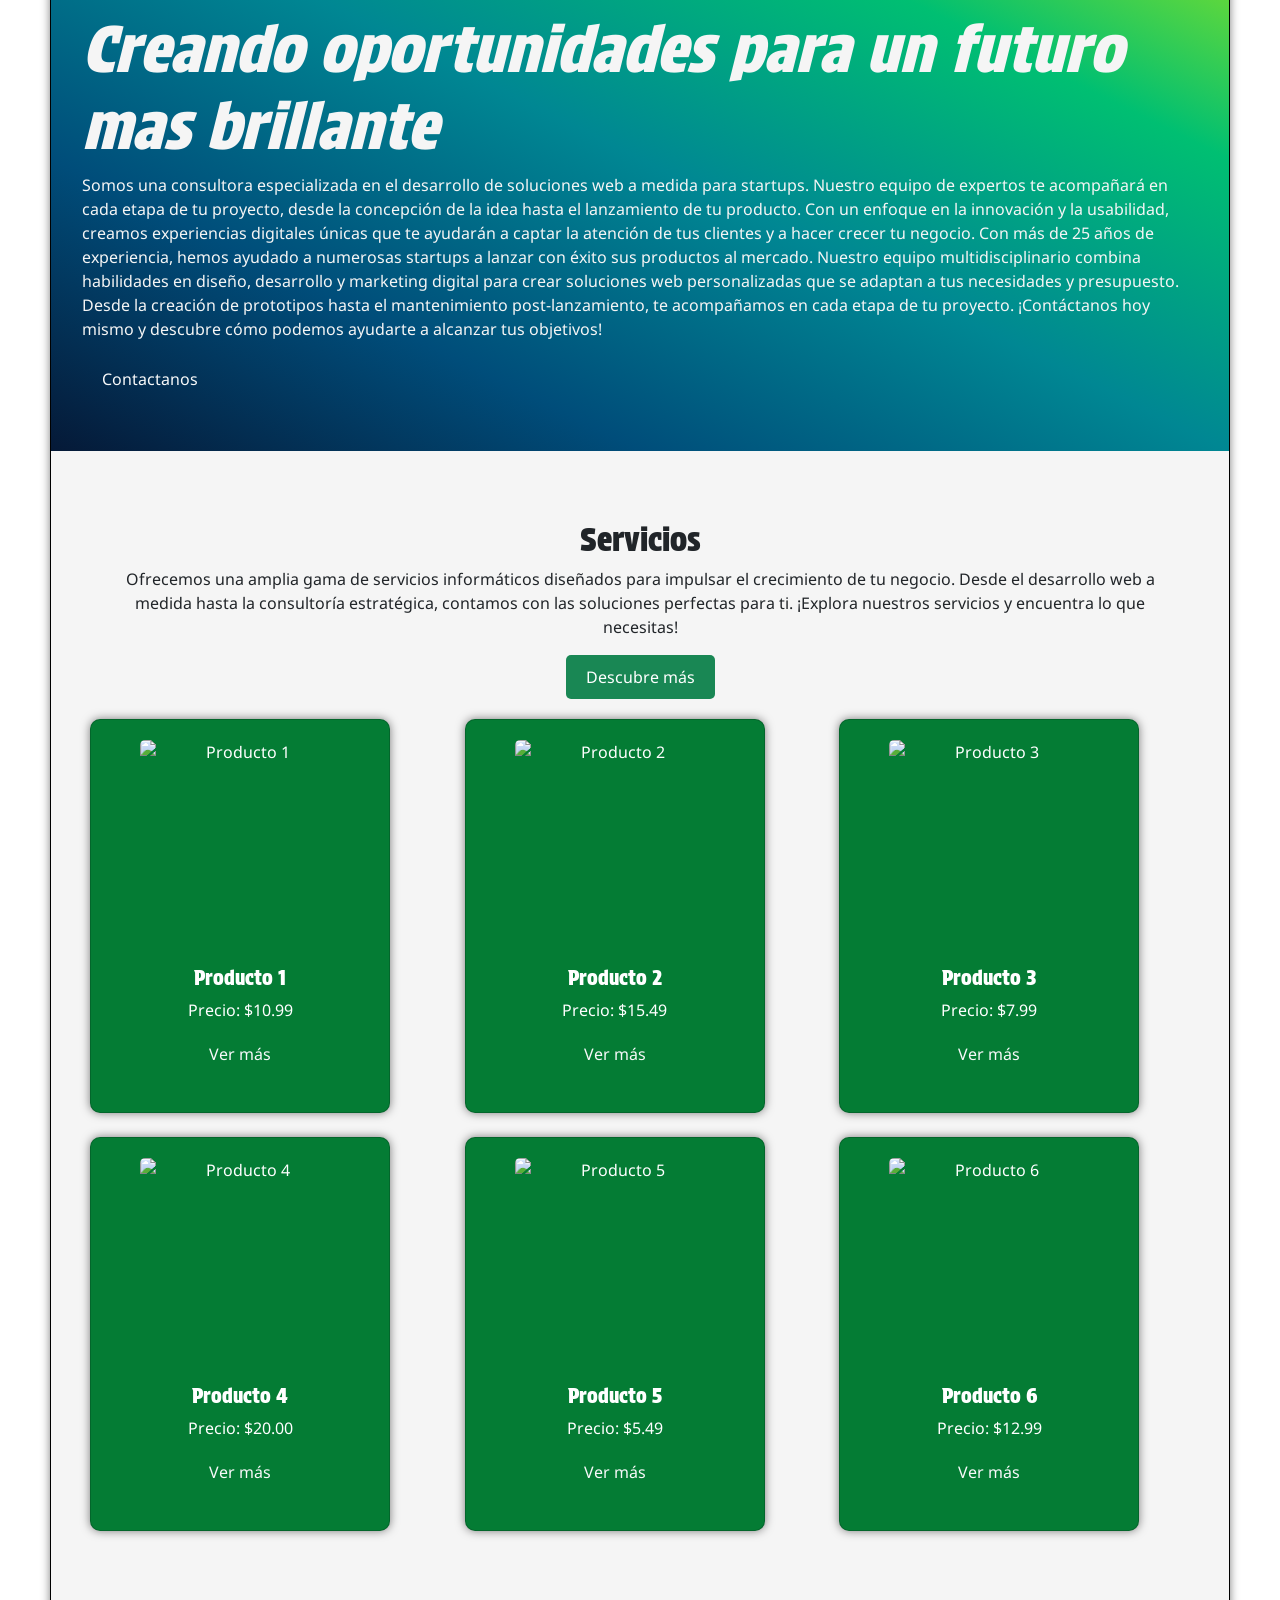
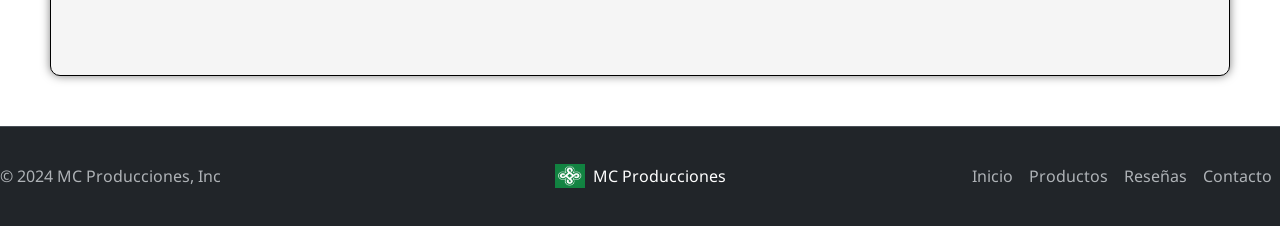
==== commit cc2a3e53: "Restructuracion de index.html Renombramiento de productos para legibilidad Modificacion general de h" ====
--- a/index.html
+++ b/index.html
@@ -1,5 +1,5 @@
 <!DOCTYPE html>
-<html lang="es">
+<html lang="en">
 
 <head>
     <meta charset="UTF-8">
@@ -10,45 +10,47 @@
     <script src="https://cdn.jsdelivr.net/npm/bootstrap@5.3.3/dist/js/bootstrap.bundle.min.js"
         integrity="sha384-YvpcrYf0tY3lHB60NNkmXc5s9fDVZLESaAA55NDzOxhy9GkcIdslK1eN7N6jIeHz"
         crossorigin="anonymous"></script>
-    <link rel="icon" href="img/favicon.ico">
-    <link rel="stylesheet" href="./css/style.css">
-    
-    <script src="scripts/script.js"></script>
+    <link rel="stylesheet" href="https://cdn.jsdelivr.net/npm/bootstrap-icons@1.11.3/font/bootstrap-icons.min.css">
+    <link rel="stylesheet" href="/css/style.css">
 </head>
 
 <body>
-<!--
     <nav class="navbar navbar-dark bg-dark fixed-top">
         <div class="container-fluid">
-            <a class="navbar-brand d-flex align-items-center" href="#">
+            <a class="navbar-brand d-flex align-items-center" href="index.html">
                 <img src="./img/brand-logo.png" alt="Logo" width="30" height="24" class="d-inline-block align-text-top">
-                <span class="ms-2">MC Producciones</span> 
+                <span class="ms-2">MC Producciones</span>
             </a>
-            <button class="navbar-toggler" type="button" data-bs-toggle="offcanvas"
-                data-bs-target="#offcanvasDarkNavbar" aria-controls="offcanvasDarkNavbar"
-                aria-label="Toggle navigation">
-                <span class="navbar-toggler-icon"></span>
-            </button>
+            <div class="d-flex align-items-center">
+                <!-- Contador y botón del carrito -->
+                <span id="carrito-cantidad" class="badge bg-info text-dark me-3">0</span>
+                <a id="cart-button" href="checkout.html" class="btn btn-success">Ver Carrito</a>
+                <button class="navbar-toggler" type="button" data-bs-toggle="offcanvas"
+                    data-bs-target="#offcanvasDarkNavbar" aria-controls="offcanvasDarkNavbar"
+                    aria-label="Toggle navigation">
+                    <span class="navbar-toggler-icon"></span>
+                </button>
+            </div>
             <div class="offcanvas offcanvas-end text-bg-dark" tabindex="-1" id="offcanvasDarkNavbar"
                 aria-labelledby="offcanvasDarkNavbarLabel">
                 <div class="offcanvas-header">
-                    <h5 class="offcanvas-title" id="offcanvasDarkNavbarLabel">Menu de busqueda</h5>
+                    <h5 class="offcanvas-title" id="offcanvasDarkNavbarLabel">Menú de búsqueda</h5>
                     <button type="button" class="btn-close btn-close-white" data-bs-dismiss="offcanvas"
                         aria-label="Close"></button>
                 </div>
                 <div class="offcanvas-body">
                     <ul class="navbar-nav justify-content-end flex-grow-1 pe-3">
                         <li class="nav-item">
-                            <a class="nav-link active" aria-current="page" href="#header">Inicio</a>
+                            <a class="nav-link active" aria-current="page" href="index.html">Inicio</a>
                         </li>
                         <li class="nav-item">
-                            <a class="nav-link" href="#productos">Productos</a>
+                            <a class="nav-link" href="productos.html">Productos</a>
                         </li>
                         <li class="nav-item">
-                            <a class="nav-link" href="#reseñas">Reseñas</a>
+                            <a class="nav-link" href="reviews.html">Reseñas</a>
                         </li>
                         <li class="nav-item">
-                            <a class="nav-link" href="#contacto">Contacto</a>
+                            <a class="nav-link" href="contact.html">Contacto</a>
                         </li>
                     </ul>
                 </div>
@@ -56,121 +58,126 @@
         </div>
     </nav>
 
-
-    <header class="header" id="header">
-        <video src="video/video.mp4" autoplay muted loop></video>
-        <h1>MC Producciones</h1>
-        <h2>Bienvenidos a nuestra pagina</h2>
-    </header>
-    <main>
-        <h2 class="productos-title">Productos</h2>
-        <section class="productos" id="productos">
-
-            <div class="card">
-                <img src="img/producto1.png" alt="producto 1" class="img-thumbnail">
-                <h3>Landing page</h3>
-                <p>Desarrollamos tu landing web a medida. Utilizando las tecnologias mas avanzadas del mercado.</p>
-            </div>
-            <div class="card">
-                <img src="img/producto2.png" alt="producto 2" class="img-thumbnail">
-                <h3>CMS</h3>
-                <p>Creamos tu CMS para que puedas administrar tu pagina web. Con un diseño intuitivo y facil de usar.
-                </p>
-            </div>
-            <div class="card">
-                <img src="img/producto3.png" alt="producto 3" class="img-thumbnail">
-                <h3>Servicio tecnico</h3>
-                <p>Relizamos mantenimiento a tu pagina web. Para que siempre luzca perfecta.</p>
-            </div>
-        </section>
-        <h2 class="reseñas-title">Reseñas</h2>
-        <section class="reseñas" id="reseñas">
-            <div class="reseña">
-                <div class="reseña-header">
-                    <img class="reseña-avatar" src="img/user-default.png" alt="user pfp">
-                    <h3>Reseña 1</h3>
-                    <p class="reseña-fecha">Fecha: 10/10/2024</p>
+    <header>
+        <div class="container">
+            <div class="row flex-lg-row-reverse align-items-center g-5 py-5">
+                <div class="col">
+                    <video src="video/video.mp4" autoplay muted loop></video>
                 </div>
-                <div class="reseña-body">
-                    <p>Excelente servicio, la pagina web que necesitaba y mas rapido de lo que esperaba.</p>
+                <div class="col">
+                    <h1>MC Producciones</h1>
+                    <p class="lead">Bienvenidos a nuestra pagina web</p>
+                    <a type="button" href="contact.html" class="btn btn-outline-light btn-lg">Inscribete</a>
                 </div>
             </div>
-            <div class="reseña">
-                <div class="reseña-header">
-                    <img class="reseña-avatar" src="img/user-default.png" alt="user pfp">
-                    <h3>Reseña 2</h3>
-                    <p class="reseña-fecha">Fecha: 10/10/2024</p>
-                </div>
-                <div class="reseña-body">
-                    <p>Excelente servicio, la pagina web que necesitaba y mas rapido de lo que esperaba.</p>
+        </div>
+        <div class="container">
+            <div class="row">
+                <div class="col"><i class="bi bi-arrow-down" style="font-size: 5rem;"></i></div>
+                <div class="col">
+                    <h2>Suscribete a nuestra lista de correo</h2>
+                    <p>Ingresa tu email aca*</p>
+                    <div>
+                        <form action="" class="input-group input-group-lg mb-3">
+                            <input type="email" class="form-control" placeholder="Email" aria-label="Email"
+                                aria-describedby="button-addon2">
+                            <button class="btn btn-success" type="reset" id="button-addon2">Suscribirse</button>
+                        </form>
+                    </div>
+                    <p>¡Gracias por tu mensaje!</p>
                 </div>
             </div>
-            <div class="reseña">
-                <div class="reseña-header">
-                    <img class="reseña-avatar" src="img/user-default.png" alt="user pfp">
-                    <h3>Reseña 3</h3>
-                    <p class="reseña-fecha">Fecha: 10/10/2024</p>
-                </div>
-                <div class="reseña-body">
-                    <p>Excelente servicio, la pagina web que necesitaba y mas rapido de lo que esperaba.</p>
-                </div>
-            </div>
-            <div class="reseña">
-                <div class="reseña-header">
-                    <img class="reseña-avatar" src="img/user-default.png" alt="user pfp">
-                    <h3>Reseña 4</h3>
-                    <p class="reseña-fecha">Fecha: 10/10/2024</p>
-                </div>
-                <div class="reseña-body">
-                    <p>Excelente servicio, la pagina web que necesitaba y mas rapido de lo que esperaba.</p>
-                </div>
-            </div>
-            <div class="reseña">
-                <div class="reseña-header">
-                    <img class="reseña-avatar" src="img/user-default.png" alt="user pfp">
-                    <h3>Reseña 5</h3>
-                    <p class="reseña-fecha">Fecha: 10/10/2024</p>
-                </div>
-                <div class="reseña-body">
-                    <p>Excelente servicio, la pagina web que necesitaba y mas rapido de lo que esperaba.</p>
+        </div>
+    </header>
+
+    <main>
+        <section class="beneficios">
+            <div class="container">
+                <div class="row">
+                    <div class="col">
+                        <h2 class="display-2">¿Por que contratarnos?</h2>
+                    </div>
+                    <div class="col"><i class="bi bi-bag-fill" style="font-size: 5em;"></i>
+                        <h3>Transforma tu negocio: de pequeño a grande en poco tiempo</h3>
+                        <p>Nuestros clientes han aumentado sus ventas en un promedio de 87% después de implementar
+                            nuestras estrategias. ¡Lee sus <a href="reviews.html">testimonios!</a></p>
+                    </div>
+                    <div class="col"><i class="bi bi-book-half" style="font-size: 5em;"></i>
+                        <h3>Desarrolla tu potencial: desbloquea tu creatividad y alcanza tus metas</h3>
+                        <p>Aprende de los mejores: nuestros cursos son impartidos por expertos con años de experiencia
+                            en la industria.</p>
+                    </div>
+                    <div class="col"><i class="bi bi-braces" style="font-size: 5em;"></i>
+                        <h3>Recibir soporte personalizado: Nuestro equipo de expertos te acompañará en todo el proceso.
+                        </h3>
+                        <p>Estamos tan seguros de nuestros servicios que ofrecemos una garantía de satisfacción del
+                            100%.</p>
+                    </div>
                 </div>
             </div>
         </section>
 
-        <section class="contacto" id="contacto">
-            <h2>Contacto</h2>
-            <form action="https://formspree.io/f/xpwagnbn" method="POST" onsubmit="verificarFormulario(event)">
-                <label for="nombre">Nombre:</label>
-                <input type="text" id="nombre" name="nombre" required>
-                <label for="email">Email:</label>
-                <input type="email" id="email" name="email" required>
-                <label for="mensaje">Mensaje:</label>
-                <textarea id="mensaje" name="mensaje" rows="4" cols="50" required></textarea>
-                <button type="submit">Enviar</button>
-            </form>
+        <section class="sobre">
+            <div class="container">
+                <div class="grid" style="--bs-rows: 2; --bs-columns: 2;">
+                    <div>
+                        <h2 class="display-2">Acerca de MC Producciones</h2>
+                        <h3 class="display-3"><em> Creando oportunidades para un futuro mas brillante </em></h3>
+                    </div>
+                    <div class="g-start-2" style="grid-row: 2">
+                        <p>Somos una consultora especializada en el desarrollo de soluciones web a medida para startups.
+                            Nuestro equipo de expertos te acompañará en cada etapa de tu proyecto, desde la concepción
+                            de la idea hasta el lanzamiento de tu producto. Con un enfoque en la innovación y la
+                            usabilidad, creamos experiencias digitales únicas que te ayudarán a captar la atención de
+                            tus clientes y a hacer crecer tu negocio.
+                            Con más de 25 años de experiencia, hemos ayudado a numerosas startups a lanzar con
+                            éxito sus productos al mercado. Nuestro equipo multidisciplinario combina habilidades en
+                            diseño, desarrollo y marketing digital para crear soluciones web personalizadas que se
+                            adaptan a tus necesidades y presupuesto. Desde la creación de prototipos hasta el
+                            mantenimiento post-lanzamiento, te acompañamos en cada etapa de tu proyecto. ¡Contáctanos
+                            hoy mismo y descubre cómo podemos ayudarte a alcanzar tus objetivos!</p>
+                        <a href="contact.html" class="btn btn-outline-light btn-lg">Contactanos</a>
+                    </div>
+                </div>
+            </div>
         </section>
 
+        <section class="servicios">
+            <div class="container" id="productos">
+                <div class="container text-center">
+                    <h2>Servicios</h2>
+                    <p>Ofrecemos una amplia gama de servicios informáticos diseñados para impulsar el crecimiento de tu
+                        negocio. Desde el desarrollo web a medida hasta la consultoría estratégica, contamos con las
+                        soluciones perfectas para ti. ¡Explora nuestros servicios y encuentra lo que necesitas!</p>
+                    <a href="productos.html" class="btn btn-success btn-lg">Descubre más</a>
+                </div>
+                <div class="row text-center" id="productos-container">
+                </div>
+            </div>
+        </section>
     </main>
-    <footer class="navbar-dark bg-dark d-flex flex-wrap justify-content-between align-items-center py-3 my-4 border-top" data-bs-theme="dark">
+
+    <footer class="navbar-dark bg-dark d-flex flex-wrap justify-content-between align-items-center py-3 border-top"
+        data-bs-theme="dark">
         <p class="col-md-4 mb-0 text-body-secondary">© 2024 MC Producciones, Inc</p>
-    
+
         <a class="navbar-brand d-flex align-items-center" href="#">
             <img src="./img/brand-logo.png" alt="Logo" width="30" height="24" class="d-inline-block align-text-top">
             <span class="ms-2">MC Producciones</span>
         </a>
-    
+
         <ul class="nav col-md-4 justify-content-end">
-          <li class="nav-item"><a href="#" class="nav-link px-2 text-body-secondary">Inicio</a></li>
-          <li class="nav-item"><a href="#productos" class="nav-link px-2 text-body-secondary">Productos</a></li>
-          <li class="nav-item"><a href="#reseñas" class="nav-link px-2 text-body-secondary">Reseñas</a></li>
-          <li class="nav-item"><a href="#contactos" class="nav-link px-2 text-body-secondary">Contacto</a></li>
+            <li class="nav-item"><a href="#" class="nav-link px-2 text-body-secondary">Inicio</a></li>
+            <li class="nav-item"><a href="#productos" class="nav-link px-2 text-body-secondary">Productos</a></li>
+            <li class="nav-item"><a href="#reseñas" class="nav-link px-2 text-body-secondary">Reseñas</a></li>
+            <li class="nav-item"><a href="#contactos" class="nav-link px-2 text-body-secondary">Contacto</a></li>
         </ul>
-      </footer>
-<script src="products.html"></script>
-    -->
-      <div>
-        SITIO EN CONSTRUCCION
-      </div>
-    </body>
+    </footer>
+
+    <script src="scripts/mostrarProductos.js"></script>
+    <script type="module" src="scripts/modal.js"></script>
+
+
+</body>
 
 </html>
--- a/css/style.css
+++ b/css/style.css
@@ -2,13 +2,89 @@
 @import url('https://fonts.googleapis.com/css2?family=Protest+Strike&display=swap');
 @import url('https://fonts.googleapis.com/css2?family=Noto+Sans:ital,wght@0,100..900;1,100..900&display=swap');
 
+@media screen and (max-width: 480px) {
+    header {
+      /* Adjust font sizes and element spacing as needed */
+      font-size: 16px;
+      padding: 20px;
+      flex-direction: column;
+      width: 100%;
+    }
+    
+    .video-container {
+        position: relative;
+        width: 100%;
+      }
+      
+     header video {
+        width: 100%;
+        height: 100%;
+        object-fit: cover;
+      }
+    
+      .input-group {
+        flex-direction: column; /* Stack input and button vertically */
+      }
+    
+      .input-group .form-control {
+        width: 100%;
+      }
+      footer {
+        height: 100px;
+        width: 100%;
+        display: flex;
+        justify-content: center;
+        align-items: center;
+        flex-direction: column;
+        font-size: 0.8rem;
+    }
+
+    .contacto form {
+        gap: 10px;
+    }
+
+    .contacto input,
+    .contacto textarea {
+        padding: 8px;
+    }
+
+    .contacto button {
+        padding: 8px 16px;
+    }
+  }
+  @media screen and (max-width: 768px) {
+    header {
+        height: 100vh;
+        width: 100%;
+        display: flex;
+        justify-content: center;
+        align-items: center;
+        flex-direction: column;
+    }
+
+    .col-md-4 {
+        flex: 0 0 100%; /* Ocupa el 100% del ancho en pantallas pequeñas */
+        max-width: 100%;
+    }
+    .contacto {
+        max-width: 100%;
+        padding: 15px;
+    }
+
+}
 
 * {
     margin: 0;
     padding: 0;
     box-sizing: border-box;
 }
-h1,h2,h3,h4,h5,h6 {
+
+h1,
+h2,
+h3,
+h4,
+h5,
+h6 {
     font-family: "Protest Strike", sans-serif;
 }
 
@@ -17,6 +93,7 @@
     font-family: "Noto Sans", sans-serif;
     font-size: 16px;
 }
+
 main {
     padding-top: 50px;
     padding-bottom: 50px;
@@ -35,7 +112,7 @@
     color: white;
     background-color: black;
     width: 100%;
-    height: 50px;
+    height: 60px;
     position: fixed;
     top: 0;
     left: 0;
@@ -50,52 +127,23 @@
     border-radius: 0 0 10px 10px;
     overflow: hidden;
     opacity: 0.9;
-
-}
-
-nav ul {
-    list-style: none;
-    padding: 0;
-    margin: 0;
-    display: flex;
-    justify-content: space-between;
-    align-items: center;
-}
-
-nav ul li {
-    margin: 0;
-}
-
-nav ul li a {
-    color: white;
-    text-decoration: none;
-
-}
-
-nav ul li a:hover {
-    color: #ccc;
-}
-
-nav ul li a:active {
-    color: #ccc;
-}
-
-/*Estilos para header*/
+}
+nav div{
+    padding: 0,5px;
+    margin-left: 5px;
+}
+
+
 header {
     color: white;
-    background-image: linear-gradient(to bottom, #047c34, #118b4b, #1f9a62, #2da979, #3cb890);
-    width: 100%;
-    height: 100vh;
-    display: flex;
-    justify-content: center;
-    align-items: center;
-    flex-direction: column;
-}
-
-
-
-/*Estilos para footer
-*/
+  background-image: linear-gradient(to bottom, #047c34, #118b4b, #1f9a62, #2da979, #3cb890);
+  width: 100%;
+  min-height: 800px;
+  display: flex;
+  justify-content: center;
+  align-items: center;
+  flex-direction: column;
+}
 
 footer {
     width: 100%;
@@ -118,8 +166,6 @@
     margin: 0;
 }
 
-/*Estilos para productos*/
-
 #productos {
     display: flex;
     flex-wrap: wrap;
@@ -128,7 +174,7 @@
     padding: 20px;
 }
 
-.productos-title{
+.productos-title {
     font-size: 2rem;
     font-weight: bold;
     font-family: "Protest Strike", sans-serif;
@@ -136,7 +182,7 @@
     margin-bottom: 20px;
 }
 
-#productos-container .card{
+#productos-container .card {
     background-color: #047c34;
     color: white;
     display: flex;
@@ -150,7 +196,7 @@
     transition: transform 0.3s ease;
 }
 
-#productos-container .card:hover{
+#productos-container .card:hover {
     transform: translateY(-5px);
 }
 
@@ -171,88 +217,11 @@
     margin-bottom: 10px;
 }
 
-@media (max-width: 768px) {
-    #productos .card {
-        width: calc(50% - 20px);
-    }
-}
-
-@media (max-width: 480px) {
-    #productos .card {
-        width: 100%;
-    }
-}
-
-
-/*Estilos para reseñas*/
-.reseñas-container {
-    display: grid;
-    grid-template-columns: repeat(auto-fit, minmax(300px, 1fr));
-    gap: 20px;
-    padding: 20px;
-}
-
-.reseña {
-    background-color: #f0f0f0;
-    border-radius: 10px;
-    padding: 20px;
-    box-shadow: 0 2px 5px rgba(0,0,0,0.1);
-    transition: transform 0.3s ease;
-}
-
-.reseña:hover {
-    transform: translateY(-5px);
-}
-
-.reseña-header {
-    display: flex;
-    align-items: center;
-    margin-bottom: 10px;
-}
-.reseñas-title {
-    font-size: 2rem;
-    font-weight: bold;
-    font-family: "Protest Strike", sans-serif;
-    text-align: center;
-    margin-bottom: 20px;
-}
-
-.reseña-fecha {
-    margin-left: auto;
-}
-
-.reseña-avatar {
-    width: 50px;
-    height: 50px;
-    border-radius: 50%;
-    margin-right: 10px;
-}
-
-.reseña-autor {
-    font-weight: bold;
-}
-
-.reseña-contenido {
-    font-style: italic;
-}
-
-.reseña-rating {
-    color: #ffd700;
-    font-size: 1.2em;
-    margin-top: 10px;
-}
-
-@media (max-width: 600px) {
-    .reseñas-container {
-        grid-template-columns: 1fr;
-    }
-}
-
-/* Estilos para la sección de contacto */
-legend{
+legend {
     font-size: 1.5rem;
     font-weight: bold;
 }
+
 .contacto {
     display: flex;
     margin: 0;
@@ -281,7 +250,8 @@
     border-radius: 4px;
 }
 
-.contacto button, .header-button {
+.contacto button,
+.header-button {
     background-color: #198754;
     color: white;
     padding: 10px 20px;
@@ -291,107 +261,32 @@
     transition: background-color 0.3s ease;
 }
 
-.contacto button:hover,.header-button:hover {
+.contacto button:hover,
+.header-button:hover {
     background-color: #74caa2;
 }
-#form-contact-img{
+
+#form-contact-img {
     width: fit-content;
 }
 
-/* Media Queries para responsividad */
-@media screen and (max-width: 768px) {
-    header {
-        height: 100vh;
-        width: 100%;
-        display: flex;
-        justify-content: center;
-        align-items: center;
-        flex-direction: column;
-    }
-
-    .contacto {
-        max-width: 100%;
-        padding: 15px;
-    }
-}
-
-@media screen and (max-width: 480px) {
-    header {
-        height: 100vh;
-        width: 100%;
-        display: flex;
-        justify-content: center;
-        align-items: center;
-        flex-direction: column;
-        background-image: linear-gradient(to bottom, #047c34, #118b4b, #1f9a62, #2da979, #3cb890);
-        background-size: cover;
-        background-position: center;
-        background-repeat: no-repeat;
-        background-attachment: fixed;
-        background-blend-mode: darken;
-        opacity: 0.9;
-        color: white;
-        font-size: 1.5rem;
-        font-weight: bold;
-        text-shadow: 0 0 10px rgba(0, 0, 0, 0.5);
-        text-align: center;
-        padding: 20px;
-        margin: 0;
-    }
-    header h1 {
-        font-size: 2rem;
-        margin-bottom: 10px;
-    }
-    header h2 {
-        font-size: 1.5rem;
-        margin-bottom: 10px;
-    }
-    
-    header video {
-        height: 100%;
-        width: 100%;
-        object-fit: cover;
-    }
-
-
-    footer {
-        height: 100px;
-        width: 100%;
-        display: flex;
-        justify-content: center;
-        align-items: center;
-        flex-direction: column;
-        font-size: 0.8rem;
-    }
-
-    .contacto form {
-        gap: 10px;
-    }
-
-    .contacto input,
-    .contacto textarea {
-        padding: 8px;
-    }
-
-    .contacto button {
-        padding: 8px 16px;
-    }
-}
-
-.beneficios{
-    height: 100vh;
-    display: flex;
-    justify-content: center;
-}
-.sobre{
+.beneficios {
     padding-top: 50px;
     padding-bottom: 50px;
     display: flex;
     justify-content: center;
+}
+
+.sobre {
+    padding-top: 50px;
+    padding-bottom: 50px;
+    display: flex;
+    justify-content: center;
     color: #f5f5f5;
-    background-image: linear-gradient(to right top, #051937, #004d7a, #008793, #00bf72, #a8eb12);;
-}
-.servicios{
+    background-image: linear-gradient(to right top, #051937, #004d7a, #008793, #00bf72, #a8eb12);
+}
+
+.servicios {
     padding-top: 50px;
     padding-bottom: 50px;
     justify-content: center;
@@ -407,11 +302,13 @@
         transform: translateY(0);
         opacity: 1;
     }
+
     100% {
         transform: translateY(-1000px);
         opacity: 0;
     }
 }
+
 .slide-in-bottom {
     animation: slide-in-bottom 0.5s cubic-bezier(0.250, 0.460, 0.450, 0.940) both;
 }
@@ -421,6 +318,7 @@
         transform: translateY(1000px);
         opacity: 0;
     }
+
     100% {
         transform: translateY(0);
         opacity: 1;
@@ -432,53 +330,64 @@
     margin: 0 auto;
     padding: 20px;
 }
+
 .section-title {
     text-align: center;
     color: #333;
     margin-bottom: 30px;
 }
+
 .review {
     background-color: #f9f9f9;
     border-radius: 10px;
     padding: 20px;
     margin-bottom: 20px;
-    box-shadow: 0 4px 6px rgba(0,0,0,0.1);
-}
+    box-shadow: 0 4px 6px rgba(0, 0, 0, 0.1);
+}
+
 .review-header {
     display: flex;
     align-items: center;
     margin-bottom: 15px;
 }
+
 .review-avatar {
     width: 60px;
     height: 60px;
     border-radius: 50%;
     margin-right: 15px;
 }
+
 .review-meta {
     flex-grow: 1;
 }
+
 .review-name {
     font-weight: bold;
     color: #333;
     margin-bottom: 5px;
 }
+
 .review-rating {
     color: #ffc107;
     margin-bottom: 10px;
 }
+
 .review-rating .star {
     font-size: 20px;
 }
+
 .review-text {
     color: #666;
     line-height: 1.6;
 }
+
 @media (max-width: 600px) {
     .review-header {
         flex-direction: column;
         text-align: center;
     }
+
     .review-avatar {
         margin-right: 0;
         margin-bottom: 10px;
@@ -526,7 +435,7 @@
     max-width: 500px;
     height: auto;
     border-radius: 10px;
-    box-shadow: 0 4px 6px rgba(0,0,0,0.1);
+    box-shadow: 0 4px 6px rgba(0, 0, 0, 0.1);
 }
 
 .producto-detalle-info {
@@ -553,19 +462,155 @@
     margin-bottom: 2rem;
 }
 
-@media (min-width: 768px) {
-    .producto-detalle {
-        flex-direction: row;
-        align-items: flex-start;
-    }
-    
-    .producto-detalle-imagen {
-        flex: 1;
-    }
-    
-    .producto-detalle-info {
-        flex: 1;
-        text-align: left;
-        padding-left: 2rem;
-    }
-}
+/* Modal Overlay */
+.modal-overlay {
+    display: none;
+    /* Ocultamos el modal por defecto */
+    position: fixed;
+    top: 0;
+    left: 0;
+    width: 100%;
+    height: 100%;
+    background-color: rgba(0, 0, 0, 0.5);
+    /* Fondo semitransparente */
+    z-index: 1050;
+    justify-content: center;
+    align-items: center;
+}
+
+/* Fondo del modal */
+.modal-overlay {
+    display: none;
+    position: fixed;
+    top: 0;
+    left: 0;
+    width: 100%;
+    height: 100%;
+    background-color: rgba(0, 0, 0, 0.5);
+    /* Fondo semitransparente */
+    z-index: 1000;
+    justify-content: center;
+    align-items: center;
+}
+
+/* Contenedor del contenido del modal */
+.modal-content {
+    background-color: #fff;
+    border-radius: 8px;
+    padding: 20px;
+    max-width: 500px;
+    width: 90%;
+    box-shadow: 0 4px 8px rgba(0, 0, 0, 0.2);
+    text-align: center;
+    position: relative;
+}
+
+/* Botón de cierre (esquina superior derecha) */
+.modal-close {
+    position: absolute;
+    top: 10px;
+    right: 15px;
+    font-size: 1.5rem;
+    cursor: pointer;
+    color: #333;
+}
+
+/* Botón del footer */
+.btn {
+    padding: 10px 20px;
+    font-size: 16px;
+    border: none;
+    cursor: pointer;
+    border-radius: 5px;
+    transition: background-color 0.3s;
+}
+
+.btn-primary {
+    background-color: #007bff;
+    color: white;
+}
+
+.btn-primary:hover {
+    background-color: #0056b3;
+}
+
+
+
+.notification {
+    position: fixed;
+    bottom: 20px;
+    right: 20px;
+    background-color: #28a745;
+    color: white;
+    padding: 10px 20px;
+    border-radius: 5px;
+    font-size: 14px;
+    z-index: 1000;
+    box-shadow: 0 4px 8px rgba(0, 0, 0, 0.2);
+    animation: fadeIn 0.3s ease, fadeOut 0.3s ease 2.7s;
+}
+
+.notification.success {
+    background-color: #28a745;
+}
+
+@keyframes fadeIn {
+    from {
+        opacity: 0;
+        transform: translateY(20px);
+    }
+
+    to {
+        opacity: 1;
+        transform: translateY(0);
+    }
+}
+
+@keyframes fadeOut {
+    from {
+        opacity: 1;
+        transform: translateY(0);
+    }
+
+    to {
+        opacity: 0;
+        transform: translateY(20px);
+    }
+}
+
+.carrito {
+    top: 20px;
+    right: 20px;
+    padding: 10px;
+    border-radius: 5px;
+}
+
+#buy-button {
+    top: 20px;
+    right: 20px;
+    padding: 10px;
+    border-radius: 5px;
+}
+
+.table {
+    width: 100%;
+    margin-bottom: 1rem;
+    padding: 5px;
+    border-collapse: collapse;
+}
+
+.table th,
+.table td {
+    padding: 0.75rem;
+    border-bottom: 1px solid #dee2e6;
+    text-align: left;
+}
+
+.table thead th {
+    border-bottom: 2px solid #dee2e6;
+}
+
+#cart-items {
+    list-style: none;
+    padding: 0;
+}
